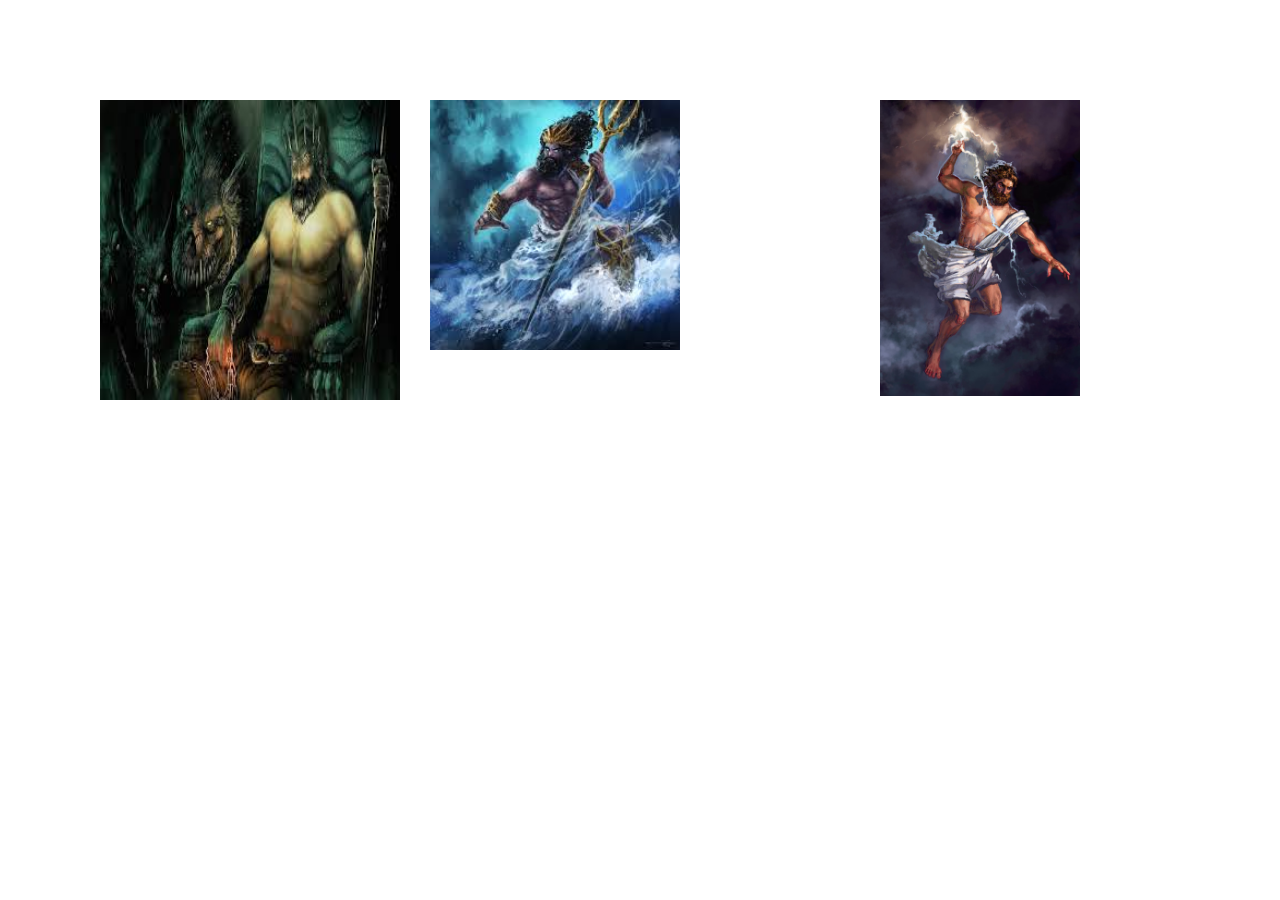
==== .vscode/Olympus/Olympus.html @ 8976a1fa "Olympus file" ====
<!DOCTYPE html>
<html lang="en">
<head>
    <meta charset="UTF-8">
    <meta name="viewport" content="width=device-width, initial-scale=1.0">
    <title>Olympus</title>
    <link rel='stylesheet' href='Olympus.css'>
</head>
<body>
 
 <a href='zeus.html'>  <img class="zeus" width= 200 src = "zeus.jpg">  </a>
<script src = "Olympus.js"></script>
<img class='hades' width=300 height=300 src= "Hades.jfif">
<img class='poseidon' width= 250 src='Poseidon.jfif'>

</body>
</html>
---- .vscode/Olympus/Olympus.css ----
.zeus {
    position: absolute;
    top:100px;
    right:200px;
}

.hades {
    position:absolute;
    top:100px;
    left:100px;
}
.poseidon {
    position:absolute;
    top:100px;
    right:600px;
}

body
{
    background-image: url("https://images.unsplash.com/photo-1542425967-a2dd69fefbb9?ixid=MXwxMjA3fDB8MHxzZWFyY2h8MTV8fG10JTIwb2x5bXB1c3xlbnwwfHwwfA%3D%3D&ixlib=rb-1.2.1&auto=format&fit=crop&w=500&q=60");
    background-size: cover;

}
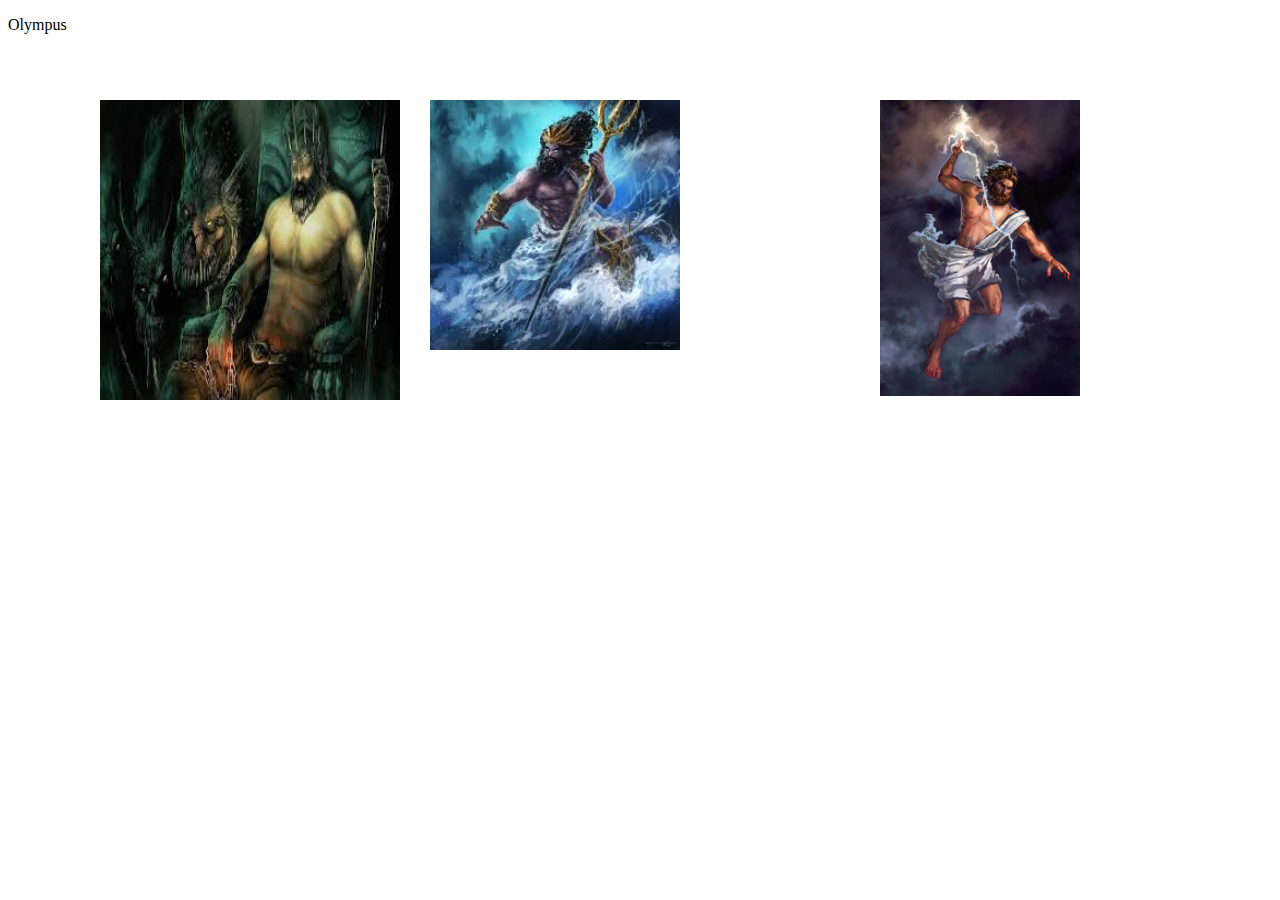
==== commit 6dd3e04c: "Second Commit" ====
--- a/.vscode/Olympus/Olympus.html
+++ b/.vscode/Olympus/Olympus.html
@@ -12,6 +12,6 @@
 <script src = "Olympus.js"></script>
 <img class='hades' width=300 height=300 src= "Hades.jfif">
 <img class='poseidon' width= 250 src='Poseidon.jfif'>
-
+<p>Olympus</p>
 </body>
 </html>  